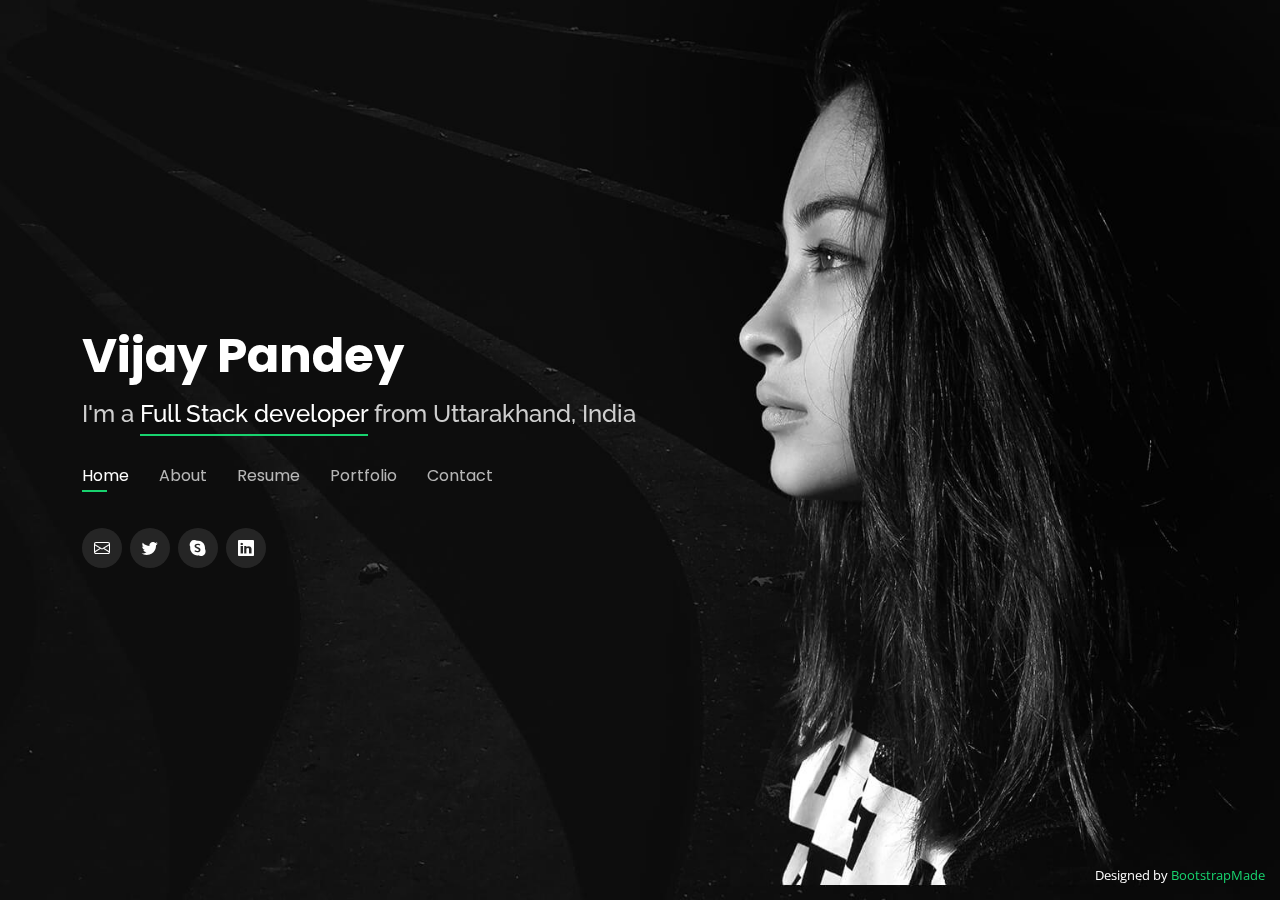
==== index.html @ e79af742 "More changes on the main pages" ====
<!DOCTYPE html>
<html lang="en">

<head>
  <meta charset="utf-8">
  <meta content="width=device-width, initial-scale=1.0" name="viewport">

  <title>Portfolio</title>
  <meta content="" name="description">
  <meta content="" name="keywords">

  <!-- Favicons -->
  <link href="assets/img/favicon.png" rel="icon">
  <link href="assets/img/apple-touch-icon.png" rel="apple-touch-icon">

  <!-- Google Fonts -->
  <link href="https://fonts.googleapis.com/css?family=Open+Sans:300,300i,400,400i,600,600i,700,700i|Raleway:300,300i,400,400i,500,500i,600,600i,700,700i|Poppins:300,300i,400,400i,500,500i,600,600i,700,700i" rel="stylesheet">

  <!-- Vendor CSS Files -->
  <link href="assets/vendor/bootstrap/css/bootstrap.min.css" rel="stylesheet">
  <link href="assets/vendor/bootstrap-icons/bootstrap-icons.css" rel="stylesheet">
  <link href="assets/vendor/boxicons/css/boxicons.min.css" rel="stylesheet">
  <link href="assets/vendor/glightbox/css/glightbox.min.css" rel="stylesheet">
  <link href="assets/vendor/remixicon/remixicon.css" rel="stylesheet">
  <link href="assets/vendor/swiper/swiper-bundle.min.css" rel="stylesheet">

  <!-- Template Main CSS File -->
  <link href="assets/css/style.css" rel="stylesheet">

  <!-- =======================================================
  * Template Name: Personal - v4.7.0
  * Template URL: https://bootstrapmade.com/personal-free-resume-bootstrap-template/
  * Author: BootstrapMade.com
  * License: https://bootstrapmade.com/license/
  ======================================================== -->
</head>

<body>

  <!-- ======= Header ======= -->
  <header id="header">
    <div class="container">

      <h1><a href="index.html">Vijay Pandey</a></h1>
      <!-- Uncomment below if you prefer to use an image logo -->
      <!-- <a href="index.html" class="mr-auto"><img src="assets/img/logo.png" alt="" class="img-fluid"></a> -->
      <h2>I'm a <span>Full Stack developer</span> from Uttarakhand, India</h2>

      <nav id="navbar" class="navbar">
        <ul>
          <li><a class="nav-link active" href="#header">Home</a></li>
          <li><a class="nav-link" href="#about">About</a></li>
          <li><a class="nav-link" href="#resume">Resume</a></li>
          <li><a class="nav-link" href="#portfolio">Portfolio</a></li>
          <li><a class="nav-link" href="#contact">Contact</a></li>
        </ul>
        <i class="bi bi-list mobile-nav-toggle"></i>
      </nav><!-- .navbar -->

      <div class="social-links">
        <a target="_blank" href="mailto:vijay.pandey1396@gmail.com" class="gmail"><i class="bi bi-envelope"></i></a>
        <a target="_blank" href="https://twitter.com/vijayvj31" class="twitter"><i class="bi bi-twitter"></i></a>
        <a target="_blank" href="skype:live:vijay.pandey1396?chat" class="google-plus"><i class="bi bi-skype"></i></a>

        <a target="_blank" href="https://www.linkedin.com/in/vijaypandey1396" class="linkedin"><i class="bi bi-linkedin"></i></a>
      </div>

    </div>
  </header><!-- End Header -->

  <!-- ======= About Section ======= -->
  <section id="about" class="about">

    <!-- ======= About Me ======= -->
    <div class="about-me container">

      <div class="section-title">
        <h2>About</h2>
        <p>Learn more about me</p>
      </div>

      <div class="row">
        <div class="col-lg-4" data-aos="fade-right">
          <img src="assets/img/me.jpg" class="img-fluid" alt="">
        </div>
        <div class="col-lg-8 pt-4 pt-lg-0 content" data-aos="fade-left">
          <h3>.Net Core &amp; Service Developer/Designer</h3>
          <p class="fst-italic">
            I am a Proficient IT professional with 5+ years of IT experience, specializing in client/server based web application development using ASP.Net Core 2.x, 3.x, C#, ASP.Net Web API, JavaScript, SQL Server, and Entity Framework.
          </p>
          <div class="row">
            <div class="col-lg-6">
              <ul>
                <li><i class="bi bi-chevron-right"></i> <strong>Birthday:</strong> <span>15 May 1996</span></li>
                <li><i class="bi bi-chevron-right"></i> <strong>Degree:</strong> <span>Bachelor of Technology</span></li>
                <li><i class="bi bi-chevron-right"></i> <strong>City:</strong> <span>Ranikhet, Uttarakhand</span></li>
                <li><i class="bi bi-chevron-right"></i> <strong>Phone:</strong> <span>+91 (955) 716-9874</span></li>
              </ul>
            </div>
            <div class="col-lg-6">
              <ul>
                <li><i class="bi bi-chevron-right"></i> <strong>Website:</strong> <span><a target="_blank" href="https://vijaypandey1396.github.io">https://vijaypandey1396.github.io</a></span></li>
                <li><i class="bi bi-chevron-right"></i> <strong>Email:</strong> <span><a href="mailto:vijay.pandey1396@gmail.com">vijay.pandey1396@gmail.com</a></span></li>
                <li><i class="bi bi-chevron-right"></i> <strong>Current status:</strong> <span>Working</span></li>
                <li><i class="bi bi-chevron-right"></i> <strong>Age:</strong> <span>25</span></li>                
              </ul>
            </div>
          </div>
          <p>
            I am currently working for smartData Enterprises Pvt. Ltd, Nagpur as a Manager, Software Engineering. 
            I am handling a team of 20+ people from different technology stack such as Angular, .Net Core, Nodejs, Manual & Automation QA testing and DevOps.
            I have the ability to define, analyze, and translate business requirements into technical solutions.
          </p>
        </div>
      </div>

    </div><!-- End About Me -->

    <!-- ======= Counts ======= -->
    <!-- 
      <div class="counts container">

      <div class="row">

        <div class="col-lg-3 col-md-6">
          <div class="count-box">
            <i class="bi bi-emoji-smile"></i>
            <span data-purecounter-start="0" data-purecounter-end="232" data-purecounter-duration="1" class="purecounter"></span>
            <p>Happy Clients</p>
          </div>
        </div>

        <div class="col-lg-3 col-md-6 mt-5 mt-md-0">
          <div class="count-box">
            <i class="bi bi-journal-richtext"></i>
            <span data-purecounter-start="0" data-purecounter-end="521" data-purecounter-duration="1" class="purecounter"></span>
            <p>Projects</p>
          </div>
        </div>

        <div class="col-lg-3 col-md-6 mt-5 mt-lg-0">
          <div class="count-box">
            <i class="bi bi-headset"></i>
            <span data-purecounter-start="0" data-purecounter-end="1463" data-purecounter-duration="1" class="purecounter"></span>
            <p>Hours Of Support</p>
          </div>
        </div>

        <div class="col-lg-3 col-md-6 mt-5 mt-lg-0">
          <div class="count-box">
            <i class="bi bi-award"></i>
            <span data-purecounter-start="0" data-purecounter-end="24" data-purecounter-duration="1" class="purecounter"></span>
            <p>Awards</p>
          </div>
        </div>

      </div> 

    </div>  -->
    <!-- End Counts -->

    <!-- ======= Skills  ======= -->
    <div class="skills container">

      <div class="section-title">
        <h2>Skills</h2>
      </div>

      <div class="row skills-content">

        <div class="col-lg-4">

          <div class="progress">
            <span class="skill">.Net core <i class="val">90%</i></span>
            <div class="progress-bar-wrap">
              <div class="progress-bar" role="progressbar" aria-valuenow="90" aria-valuemin="0" aria-valuemax="100"></div>
            </div>
          </div>

          <div class="progress">
            <span class="skill">C# <i class="val">90%</i></span>
            <div class="progress-bar-wrap">
              <div class="progress-bar" role="progressbar" aria-valuenow="90" aria-valuemin="0" aria-valuemax="100"></div>
            </div>
          </div>

          <div class="progress">
            <span class="skill">Micro-services <i class="val">85%</i></span>
            <div class="progress-bar-wrap">
              <div class="progress-bar" role="progressbar" aria-valuenow="85" aria-valuemin="0" aria-valuemax="100"></div>
            </div>
          </div>

          <div class="progress">
            <span class="skill">RabbitMQ <i class="val">90%</i></span>
            <div class="progress-bar-wrap">
              <div class="progress-bar" role="progressbar" aria-valuenow="90" aria-valuemin="0" aria-valuemax="100"></div>
            </div>
          </div>

          <div class="progress">
            <span class="skill">MSUnit test cases <i class="val">80%</i></span>
            <div class="progress-bar-wrap">
              <div class="progress-bar" role="progressbar" aria-valuenow="80" aria-valuemin="0" aria-valuemax="100"></div>
            </div>
          </div>
          
        </div>

        <div class="col-lg-4">
          <div class="progress">
            <span class="skill">REST Apis <i class="val">90%</i></span>
            <div class="progress-bar-wrap">
              <div class="progress-bar" role="progressbar" aria-valuenow="90" aria-valuemin="0" aria-valuemax="100"></div>
            </div>
          </div>

          <div class="progress">
            <span class="skill">JavaScript <i class="val">90%</i></span>
            <div class="progress-bar-wrap">
              <div class="progress-bar" role="progressbar" aria-valuenow="90" aria-valuemin="0" aria-valuemax="100"></div>
            </div>
          </div>

          <div class="progress">
            <span class="skill">JQuery <i class="val">85%</i></span>
            <div class="progress-bar-wrap">
              <div class="progress-bar" role="progressbar" aria-valuenow="85" aria-valuemin="0" aria-valuemax="100"></div>
            </div>
          </div>
          <div class="progress">
            <span class="skill">Angular <i class="val">75%</i></span>
            <div class="progress-bar-wrap">
              <div class="progress-bar" role="progressbar" aria-valuenow="75" aria-valuemin="0" aria-valuemax="100"></div>
            </div>
          </div>
          <div class="progress">
            <span class="skill">PhantomJs/CasperJs <i class="val">75%</i></span>
            <div class="progress-bar-wrap">
              <div class="progress-bar" role="progressbar" aria-valuenow="75" aria-valuemin="0" aria-valuemax="100"></div>
            </div>
          </div>

        
        </div>
        <div class="col-lg-4">

          <div class="progress">
            <span class="skill">Leadership and Project management <i class="val">80%</i></span>
            <div class="progress-bar-wrap">
              <div class="progress-bar" role="progressbar" aria-valuenow="80" aria-valuemin="0" aria-valuemax="100"></div>
            </div>
          </div>
          <div class="progress">
            <span class="skill">Problem Resolution<i class="val">90%</i></span>
            <div class="progress-bar-wrap">
              <div class="progress-bar" role="progressbar" aria-valuenow="90" aria-valuemin="0" aria-valuemax="100"></div>
            </div>
          </div>
          <div class="progress">
            <span class="skill">TFS/Azure DevOps/Github <i class="val">90%</i></span>
            <div class="progress-bar-wrap">
              <div class="progress-bar" role="progressbar" aria-valuenow="90" aria-valuemin="0" aria-valuemax="100"></div>
            </div>
          </div>

          <div class="progress">
            <span class="skill">IIS/Traditional deployment <i class="val">85%</i></span>
            <div class="progress-bar-wrap">
              <div class="progress-bar" role="progressbar" aria-valuenow="85" aria-valuemin="0" aria-valuemax="100"></div>
            </div>
          </div>

          <div class="progress">
            <span class="skill">CI/CD with Jenkins and Docker <i class="val">80%</i></span>
            <div class="progress-bar-wrap">
              <div class="progress-bar" role="progressbar" aria-valuenow="80" aria-valuemin="0" aria-valuemax="100"></div>
            </div>
          </div>

        </div>
      </div>

    </div><!-- End Skills -->

    <!-- ======= Interests ======= -->
    <div class="interests container">

      <div class="section-title">
        <h2>Interests and Hobbies</h2>
      </div>

      <div class="row">
        <div class="col-lg-3 col-md-4">
          <div class="icon-box">
            <i class="ri-global-line" style="color: #ffbb2c;"></i>
            <h3>Technology</h3>
          </div>
        </div>
        <div class="col-lg-3 col-md-4 mt-4 mt-md-0">
          <div class="icon-box">
            <i class="ri-bar-chart-2-line" style="color: #5578ff;"></i>
            <h3>Stock Investment</h3>
          </div>
        </div>
        <div class="col-lg-3 col-md-4 mt-4 mt-md-0">
          <div class="icon-box">
            <i class="ri-article-line" style="color: #e80368;"></i>
            <h3>Reading</h3>
          </div>
        </div>
        <div class="col-lg-3 col-md-4 mt-4 mt-lg-0">
          <div class="icon-box">
            <i class="ri-gamepad-line" style="color: #e361ff;"></i>
            <h3>Gaming</h3>
          </div>
        </div>
        <div class="col-lg-3 col-md-4 mt-4">
          <div class="icon-box">
            <i class="ri-google-line" style="color: #47aeff;"></i>
            <h3>Web Browsing</h3>
          </div>
        </div>
        <div class="col-lg-3 col-md-4 mt-4">
          <div class="icon-box">
            <i class="ri-movie-line" style="color: #ffa76e;"></i>
            <h3>Arts and Culture</h3>
          </div>
        </div>
        <div class="col-lg-3 col-md-4 mt-4">
          <div class="icon-box">
            <i class="ri-run-line" style="color: #11dbcf;"></i>
            <h3>Yoga and Exercise</h3>
          </div>
        </div>
        <div class="col-lg-3 col-md-4 mt-4">
          <div class="icon-box">
            <i class="ri-tools-line" style="color: #4233ff;"></i>
            <h3>Troubleshooting</h3>
          </div>
        </div>
        <!--
        <div class="col-lg-3 col-md-4 mt-4">
          <div class="icon-box">
            <i class="ri-anchor-line" style="color: #b2904f;"></i>
            <h3>Dirada Pack</h3>
          </div>
        </div>
        <div class="col-lg-3 col-md-4 mt-4">
          <div class="icon-box">
            <i class="ri-disc-line" style="color: #b20969;"></i>
            <h3>Moton Ideal</h3>
          </div>
        </div>
        <div class="col-lg-3 col-md-4 mt-4">
          <div class="icon-box">
            <i class="ri-base-station-line" style="color: #ff5828;"></i>
            <h3>Verdo Park</h3>
          </div>
        </div>
        <div class="col-lg-3 col-md-4 mt-4">
          <div class="icon-box">
            <i class="ri-fingerprint-line" style="color: #29cc61;"></i>
            <h3>Flavor Nivelanda</h3>
          </div>
        </div>
        -->
      </div>

    </div><!-- End Interests -->

    <!-- ======= Testimonials ======= -->
    <div class="testimonials container">

      <div class="section-title">
        <h2>Recommendations</h2>
      </div>

      <div class="testimonials-slider swiper" data-aos="fade-up" data-aos-delay="100">
        <div class="swiper-wrapper">

          <div class="swiper-slide">
            <div class="testimonial-item">
              <p>
                <i class="bx bxs-quote-alt-left quote-icon-left"></i>
                I have had the opportunity of knowing vijay for the past when we joined the same organization as a trainee. He is very thorough is everything he does and can be depended upon any time for help.He has an easiness to build interpersonal relations with others. I have seen him completing any tasks with favourable results despite deadline.An ambitious and independent expert.
                <i class="bx bxs-quote-alt-right quote-icon-right"></i>
              </p>
              <!-- <img src="assets/img/testimonials/testimonials-1.jpg" class="testimonial-img" alt=""> -->
              <h3>Tanuj Upreti</h3>
              <h4>Developer</h4>
            </div>
          </div>

          <div class="swiper-slide">
            <div class="testimonial-item">
              <p>
                <i class="bx bxs-quote-alt-left quote-icon-left"></i>
                I know Vijay as very hard-worker, technical and logical master and a very supportive. He has a very impressive background and profile and I recommend Vijay as a expert to connect with and consider for anything appropriate. all the best for your bright future ahead.
                <i class="bx bxs-quote-alt-right quote-icon-right"></i>
              </p>
              <!-- <img src="assets/img/testimonials/testimonials-2.jpg" class="testimonial-img" alt=""> -->
              <h3>Sarvesh Dwivedi</h3>
              <h4>Senior Engineer</h4>
            </div>
          </div>

          <div class="swiper-slide">
            <div class="testimonial-item">
              <p>
                <i class="bx bxs-quote-alt-left quote-icon-left"></i>
                I have always seen vijay as a multi-tasker and multi-skilled developer. He has undertook multiple projects of different domains and technologies with always delivering a successful outcome.I highly recommend him.he will surely become a great asset to any organisation.
                <i class="bx bxs-quote-alt-right quote-icon-right"></i>
              </p>
              <!-- <img src="assets/img/testimonials/testimonials-3.jpg" class="testimonial-img" alt=""> -->
              <h3>Amit Bisht</h3>
              <h4>Engineer</h4>
            </div>
          </div>

          <!-- <div class="swiper-slide">
            <div class="testimonial-item">
              <p>
                <i class="bx bxs-quote-alt-left quote-icon-left"></i>
                Fugiat enim eram quae cillum dolore dolor amet nulla culpa multos export minim fugiat minim velit minim dolor enim duis veniam ipsum anim magna sunt elit fore quem dolore labore illum veniam.
                <i class="bx bxs-quote-alt-right quote-icon-right"></i>
              </p>
              <img src="assets/img/testimonials/testimonials-4.jpg" class="testimonial-img" alt="">
              <h3>Matt Brandon</h3>
              <h4>Freelancer</h4>
            </div>
          </div>

          <div class="swiper-slide">
            <div class="testimonial-item">
              <p>
                <i class="bx bxs-quote-alt-left quote-icon-left"></i>
                Quis quorum aliqua sint quem legam fore sunt eram irure aliqua veniam tempor noster veniam enim culpa labore duis sunt culpa nulla illum cillum fugiat legam esse veniam culpa fore nisi cillum quid.
                <i class="bx bxs-quote-alt-right quote-icon-right"></i>
              </p>
              <img src="assets/img/testimonials/testimonials-5.jpg" class="testimonial-img" alt="">
              <h3>John Larson</h3>
              <h4>Entrepreneur</h4>
            </div>
          </div> -->

        </div>
        <div class="swiper-pagination"></div>
      </div>

      <div class="owl-carousel testimonials-carousel">

      </div>

    </div>
    <!-- End Testimonials  -->
  </section><!-- End About Section -->

  <!-- ======= Resume Section ======= -->
  <section id="resume" class="resume">
    <div class="container">

      <div class="section-title">
        <h2>Resume</h2>
        <p>Check My Resume</p>
      </div>

      <div class="row">
     
        <div class="col-lg-6">
          <h3 class="resume-title">Professional Experience</h3>
          <div class="resume-item">
            <h4>Manager, Software Engineering</h4>
            <h5>2021 - Present</h5>
            <p><em>smartData Enterprises Pvt. Ltd, Nagpur, Maharashtra</em></p>
            <p>
            <ul>
              <li>Handling a team of 20+ developers with different technical background.</li>
              <li>Collaboration with client side team for requirement gathering and troubleshooting.</li>
              <li>Handling multiple projects efficiently and making sure of on-time deliveries. </li>
              <li>Lead back-end developer. </li>
              <li>Automated and manual code reviews and project reviews for quality check.</li>
              <li>Assessment and supervision of the team mates to help the project and individual's growth.</li>
            </ul>
            </p>
          </div>
          <div class="resume-item">
            <h4>Senior Software Engineer</h4>
            <h5>2018 - 2021</h5>
            <p><em>smartData Enterprises Pvt. Ltd, Nagpur, Maharashtra</em></p>
            <p>
            <ul>
              <li>Worked as a lead api developer.</li>
              <li>Client communication and requirement gathering.</li>
              <li>Created flow diagrams to understand the requirement better.</li>
              <li>Code reviews and project reviews to make sure of the quality.</li>
              <li>Lead and mentorship of junior developers.</li>
            </ul>
            </p>
          </div>
          <div class="resume-item">
            <h4>Associate Software Engineer</h4>
            <h5>2016 - 2018</h5>
            <p><em>smartData Enterprises Pvt. Ltd, Nagpur, Maharashtra</em></p>
            <p>
            <ul>
              <li>Designed and developed the project based on client requirements.</li>
              <li>Worked as a full stack developer.</li>
              <li>Involved in direct client communication and requirement gathering and analysis.</li>
              <li>Review and unit testing of the final deliverables.</li>
            </ul>
            </p>
          </div>
        </div>
        <div class="col-lg-6">
          <h3 class="resume-title">Summary</h3>
          <div class="resume-item pb-0">
            <h4>Vijay Pandey</h4>
            <p><em>I am a technical and deadline-driven developer with 5+ years of experience in designing and developing projects from initial concept to final, working solution.
              <a target="_blank" href="assets/downloables/Vijay Pandey Resume.pdf">Click</a> to view and download the resume.
            </em></p>
            
            <!-- <p>
            <ul>
              <li>City Ranikhet,Almora, Uttarakhand</li>
              <li>(955) 716-9874</li>
              <li>vijay.pandey1396@gmail.com</li>
            </ul>
            </p> -->
          </div>

          <h3 class="resume-title">Education</h3>
          <!-- <div class="resume-item">
            <h4>Master of Fine Arts &amp; Graphic Design</h4>
            <h5>2015 - 2016</h5>
            <p><em>Rochester Institute of Technology, Rochester, NY</em></p>
            <p>Qui deserunt veniam. Et sed aliquam labore tempore sed quisquam iusto autem sit. Ea vero voluptatum qui ut dignissimos deleniti nerada porti sand markend</p>
          </div> -->
          <div class="resume-item">
            <h4>Bachelor of Technology</h4>
            <h5>2012 - 2016</h5>
            <p><em>Amrapali Institute Of Technology and Science, Nainital, Uttarakhand</em></p>
            <p>
              <ul>
                <li>An ideal student with good marks and academic presence.</li>
                <li>Frequently involved in the activities like coding workshops and competitions.</li>
                <li>Had involved in organization and participation in various gaming and other cultural activities. </li>
              </ul>
              </p>
          </div>
          <!-- <div class="resume-item">
            <h4>HSC</h4>
            <h5>2012</h5>
            <p><em>Uttarakhand State Board</em></p>
          </div>
          <div class="resume-item">
            <h4>SSC</h4>
            <h5>2010</h5>
            <p><em>Uttarakhand State Board</em></p>
          </div> -->
        </div>
      </div>

    </div>
  </section><!-- End Resume Section -->

  <!-- ======= Services Section ======= -->
  
  <section id="services" class="services">
   
    <div class="container">

      <div class="section-title">
        <h2>Services</h2>
        <p>My Services</p>
      </div>

      <div class="row">
        <div class="col-lg-4 col-md-6 d-flex align-items-stretch">
          <div class="icon-box">
            <div class="icon"><i class="bx bxl-dribbble"></i></div>
            <h4><a href="">Lorem Ipsum</a></h4>
            <p>Voluptatum deleniti atque corrupti quos dolores et quas molestias excepturi</p>
          </div>
        </div>

        <div class="col-lg-4 col-md-6 d-flex align-items-stretch mt-4 mt-md-0">
          <div class="icon-box">
            <div class="icon"><i class="bx bx-file"></i></div>
            <h4><a href="">Sed ut perspiciatis</a></h4>
            <p>Duis aute irure dolor in reprehenderit in voluptate velit esse cillum dolore</p>
          </div>
        </div>

        <div class="col-lg-4 col-md-6 d-flex align-items-stretch mt-4 mt-lg-0">
          <div class="icon-box">
            <div class="icon"><i class="bx bx-tachometer"></i></div>
            <h4><a href="">Magni Dolores</a></h4>
            <p>Excepteur sint occaecat cupidatat non proident, sunt in culpa qui officia</p>
          </div>
        </div>

        <div class="col-lg-4 col-md-6 d-flex align-items-stretch mt-4">
          <div class="icon-box">
            <div class="icon"><i class="bx bx-world"></i></div>
            <h4><a href="">Nemo Enim</a></h4>
            <p>At vero eos et accusamus et iusto odio dignissimos ducimus qui blanditiis</p>
          </div>
        </div>

        <div class="col-lg-4 col-md-6 d-flex align-items-stretch mt-4">
          <div class="icon-box">
            <div class="icon"><i class="bx bx-slideshow"></i></div>
            <h4><a href="">Dele cardo</a></h4>
            <p>Quis consequatur saepe eligendi voluptatem consequatur dolor consequuntur</p>
          </div>
        </div>

        <div class="col-lg-4 col-md-6 d-flex align-items-stretch mt-4">
          <div class="icon-box">
            <div class="icon"><i class="bx bx-arch"></i></div>
            <h4><a href="">Divera don</a></h4>
            <p>Modi nostrum vel laborum. Porro fugit error sit minus sapiente sit aspernatur</p>
          </div>
        </div>

      </div>

    </div>
    
  </section>
  
   <!-- ======= End services Section ======= -->

  <!-- ======= Portfolio Section ======= -->
  <section id="portfolio" class="portfolio">
    <div class="container">

      <div class="section-title">
        <h2>Portfolio</h2>
        <p>My Works</p>
      </div>
          </div>
  </section>
  <!-- End Portfolio Section -->

  <!-- ======= Contact Section ======= -->
  <section id="contact" class="contact">
    <div class="container">

      <div class="section-title">
        <h2>Contact</h2>
        <p>Contact Me</p>
      </div>

      <div class="row mt-2">

        <div class="col-md-6 d-flex align-items-stretch">
          <div class="info-box">
            <i class="bx bx-map"></i>
            <h3>My Address</h3>
            <p>Kafra, Ranikhet, Almora, Uttarakhand, 263645</p>
          </div>
        </div>

        <div class="col-md-6 mt-4 mt-md-0 d-flex align-items-stretch">
          <div class="info-box">
            <i class="bx bx-share-alt"></i>
            <h3>Social Profiles</h3>
            <div class="social-links">
              <a target="_blank" href="https://twitter.com/vijayvj31"><i class="bi bi-twitter"></i></a>
              <a target="_blank" href="skype:live:vijay.pandey1396?chat" class="google-plus"><i class="bi bi-skype"></i></a>
              <a target="_blank" href="https://www.linkedin.com/in/vijaypandey1396"><i class="bi bi-linkedin"></i></a>
            </div>
          </div>
        </div>

        <div class="col-md-6 mt-4 d-flex align-items-stretch">
          <div class="info-box">
            <i class="bx bx-envelope"></i>
            <h3>Email Me</h3>
            <p><a href="mailto:vijay.pandey1396@gmail.com">vijay.pandey1396@gmail.com</a></p>
          </div>
        </div>
        <div class="col-md-6 mt-4 d-flex align-items-stretch">
          <div class="info-box">
            <i class="bx bx-phone-call"></i>
            <h3>Call Me</h3>
            <p>+91 955 716 9874</p>
          </div>
        </div>
      </div>

      <!-- <form action="forms/contact.php" method="post" role="form" class="php-email-form mt-4">
        <div class="row">
          <div class="col-md-6 form-group">
            <input type="text" name="name" class="form-control" id="name" placeholder="Your Name" required>
          </div>
          <div class="col-md-6 form-group mt-3 mt-md-0">
            <input type="email" class="form-control" name="email" id="email" placeholder="Your Email" required>
          </div>
        </div>
        <div class="form-group mt-3">
          <input type="text" class="form-control" name="subject" id="subject" placeholder="Subject" required>
        </div>
        <div class="form-group mt-3">
          <textarea class="form-control" name="message" rows="5" placeholder="Message" required></textarea>
        </div>
        <div class="my-3">
          <div class="loading">Loading</div>
          <div class="error-message"></div>
          <div class="sent-message">Your message has been sent. Thank you!</div>
        </div>
        <div class="text-center"><button type="submit">Send Message</button></div>
      </form> -->

    </div>
  </section><!-- End Contact Section -->

  <div class="credits">
    <!-- All the links in the footer should remain intact. -->
    <!-- You can delete the links only if you purchased the pro version. -->
    <!-- Licensing information: https://bootstrapmade.com/license/ -->
    <!-- Purchase the pro version with working PHP/AJAX contact form: https://bootstrapmade.com/personal-free-resume-bootstrap-template/ -->
    Designed by <a href="https://bootstrapmade.com/">BootstrapMade</a>
  </div>

  <!-- Vendor JS Files -->
  <script src="https://code.jquery.com/jquery-3.6.0.min.js" integrity="sha256-/xUj+3OJU5yExlq6GSYGSHk7tPXikynS7ogEvDej/m4=" crossorigin="anonymous"></script>
  <script src="assets/vendor/purecounter/purecounter.js"></script>
  <script src="assets/vendor/bootstrap/js/bootstrap.bundle.min.js"></script>
  <script src="assets/vendor/glightbox/js/glightbox.js"></script>
  <script src="assets/vendor/isotope-layout/isotope.pkgd.min.js"></script>
  <script src="assets/vendor/swiper/swiper-bundle.min.js"></script>
  <script src="assets/vendor/waypoints/noframework.waypoints.js"></script>
  <script src="assets/vendor/php-email-form/validate.js"></script>

  <!-- Template Main JS File -->
  <script src="assets/js/main.js"></script>

</body>

</html>
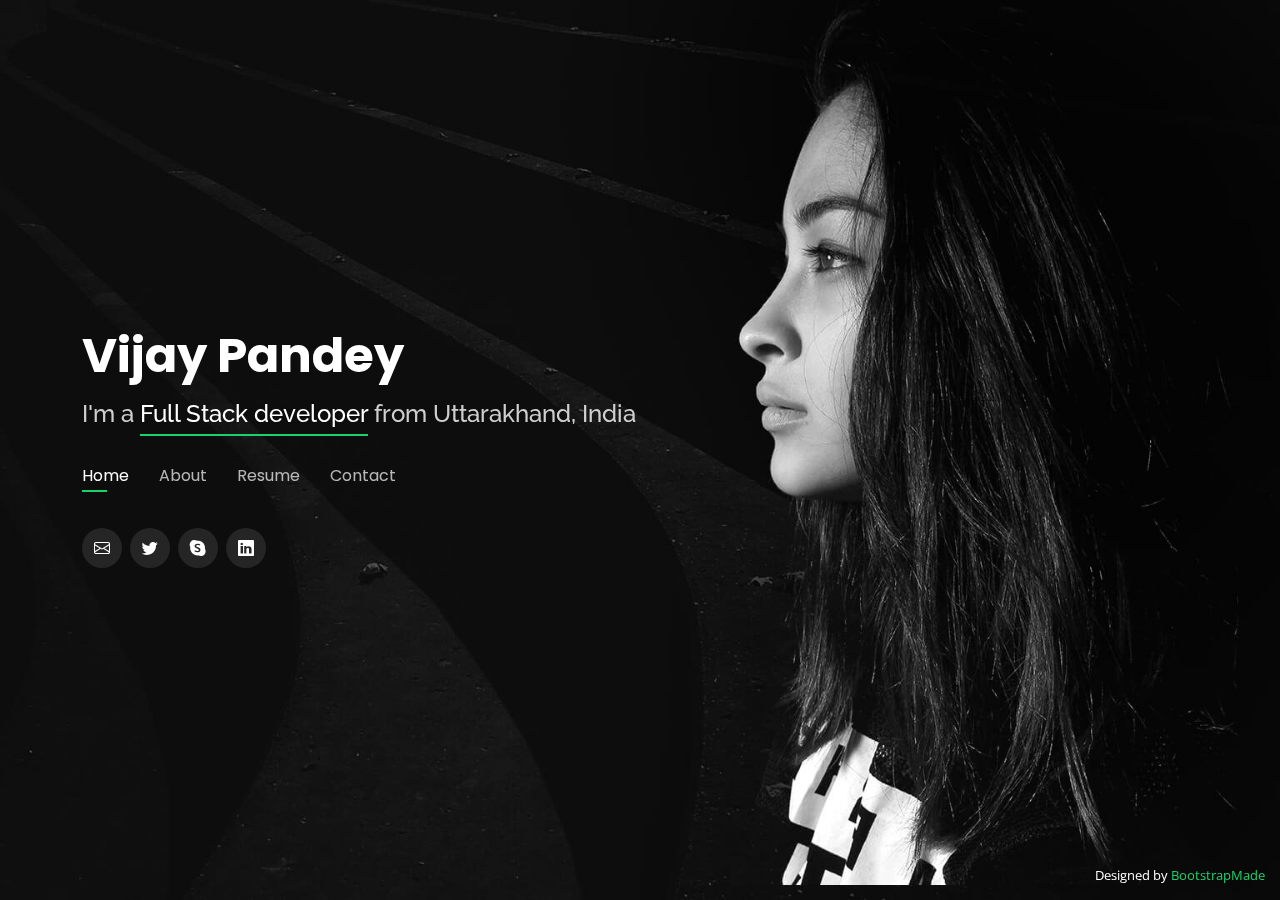
==== commit 6e0561e6: "changes in index page" ====
--- a/index.html
+++ b/index.html
@@ -51,7 +51,7 @@
           <li><a class="nav-link active" href="#header">Home</a></li>
           <li><a class="nav-link" href="#about">About</a></li>
           <li><a class="nav-link" href="#resume">Resume</a></li>
-          <li><a class="nav-link" href="#portfolio">Portfolio</a></li>
+          <!-- <li><a class="nav-link" href="#portfolio">Portfolio</a></li> -->
           <li><a class="nav-link" href="#contact">Contact</a></li>
         </ul>
         <i class="bi bi-list mobile-nav-toggle"></i>
@@ -91,18 +91,18 @@
           <div class="row">
             <div class="col-lg-6">
               <ul>
-                <li><i class="bi bi-chevron-right"></i> <strong>Birthday:</strong> <span>15 May 1996</span></li>
-                <li><i class="bi bi-chevron-right"></i> <strong>Degree:</strong> <span>Bachelor of Technology</span></li>
+                <li><i class="bi bi-chevron-right"></i> <strong>Website:</strong> <span><a target="_blank" href="https://vijaypandey1396.github.io">https://vijaypandey1396.github.io</a></span></li>
+                <li><i class="bi bi-chevron-right"></i> <strong>Email:</strong> <span><a href="mailto:vijay.pandey1396@gmail.com">vijay.pandey1396@gmail.com</a></span></li>
                 <li><i class="bi bi-chevron-right"></i> <strong>City:</strong> <span>Ranikhet, Uttarakhand</span></li>
                 <li><i class="bi bi-chevron-right"></i> <strong>Phone:</strong> <span>+91 (955) 716-9874</span></li>
               </ul>
             </div>
             <div class="col-lg-6">
               <ul>
-                <li><i class="bi bi-chevron-right"></i> <strong>Website:</strong> <span><a target="_blank" href="https://vijaypandey1396.github.io">https://vijaypandey1396.github.io</a></span></li>
-                <li><i class="bi bi-chevron-right"></i> <strong>Email:</strong> <span><a href="mailto:vijay.pandey1396@gmail.com">vijay.pandey1396@gmail.com</a></span></li>
+                <li><i class="bi bi-chevron-right"></i> <strong>Degree:</strong> <span>Bachelor of Technology</span></li>
                 <li><i class="bi bi-chevron-right"></i> <strong>Current status:</strong> <span>Working</span></li>
-                <li><i class="bi bi-chevron-right"></i> <strong>Age:</strong> <span>25</span></li>                
+                <li><i class="bi bi-chevron-right"></i> <strong>Birthday:</strong> <span>15 May 1996</span></li>
+                <li><i class="bi bi-chevron-right"></i> <strong>Age:</strong> <span>25 years</span></li>                
               </ul>
             </div>
           </div>
@@ -468,7 +468,7 @@
       <div class="row">
      
         <div class="col-lg-6">
-          <h3 class="resume-title">Professional Experience</h3>
+          <h3 class="resume-title">My Professional Experience</h3>
           <div class="resume-item">
             <h4>Manager, Software Engineering</h4>
             <h5>2021 - Present</h5>
@@ -517,6 +517,8 @@
           <div class="resume-item pb-0">
             <h4>Vijay Pandey</h4>
             <p><em>I am a technical and deadline-driven developer with 5+ years of experience in designing and developing projects from initial concept to final, working solution.
+              I have the working experience in leading offshore team members, projecting adept communication skills.
+              I have the ability to work well with co-workers in a multi-cultural environment, projecting interpersonal skills.
               <a target="_blank" href="assets/downloables/Vijay Pandey Resume.pdf">Click</a> to view and download the resume.
             </em></p>
             
@@ -527,6 +529,20 @@
               <li>vijay.pandey1396@gmail.com</li>
             </ul>
             </p> -->
+          </div>
+
+          
+          <h3 class="resume-title">Technologies I  have worked on</h3>
+          <div class="resume-item">
+            <p>
+              <ul>
+                <li>Programing languages - C# and Javascript.</li>
+                <li>Databases - SQL server 2008/2016 and MongoDB.</li>
+                <li>Technologies/Libraries - .NET Framework 4.5/4.8 and .Net Core 2.x, 3.x, jQuery, Angular.</li>
+                <li>Tools - Visual Studio 2012/2013/2015/2019/2022, Visual studio code, TFS, Azure Devops, Github.</li>
+                <li>Architectures - 3 Tier, N Tier, MVC, Entity Framework, Linq, Repository patterns.</li>
+              </ul>
+              </p>
           </div>
 
           <h3 class="resume-title">Education</h3>
@@ -564,74 +580,6 @@
     </div>
   </section><!-- End Resume Section -->
 
-  <!-- ======= Services Section ======= -->
-  
-  <section id="services" class="services">
-   
-    <div class="container">
-
-      <div class="section-title">
-        <h2>Services</h2>
-        <p>My Services</p>
-      </div>
-
-      <div class="row">
-        <div class="col-lg-4 col-md-6 d-flex align-items-stretch">
-          <div class="icon-box">
-            <div class="icon"><i class="bx bxl-dribbble"></i></div>
-            <h4><a href="">Lorem Ipsum</a></h4>
-            <p>Voluptatum deleniti atque corrupti quos dolores et quas molestias excepturi</p>
-          </div>
-        </div>
-
-        <div class="col-lg-4 col-md-6 d-flex align-items-stretch mt-4 mt-md-0">
-          <div class="icon-box">
-            <div class="icon"><i class="bx bx-file"></i></div>
-            <h4><a href="">Sed ut perspiciatis</a></h4>
-            <p>Duis aute irure dolor in reprehenderit in voluptate velit esse cillum dolore</p>
-          </div>
-        </div>
-
-        <div class="col-lg-4 col-md-6 d-flex align-items-stretch mt-4 mt-lg-0">
-          <div class="icon-box">
-            <div class="icon"><i class="bx bx-tachometer"></i></div>
-            <h4><a href="">Magni Dolores</a></h4>
-            <p>Excepteur sint occaecat cupidatat non proident, sunt in culpa qui officia</p>
-          </div>
-        </div>
-
-        <div class="col-lg-4 col-md-6 d-flex align-items-stretch mt-4">
-          <div class="icon-box">
-            <div class="icon"><i class="bx bx-world"></i></div>
-            <h4><a href="">Nemo Enim</a></h4>
-            <p>At vero eos et accusamus et iusto odio dignissimos ducimus qui blanditiis</p>
-          </div>
-        </div>
-
-        <div class="col-lg-4 col-md-6 d-flex align-items-stretch mt-4">
-          <div class="icon-box">
-            <div class="icon"><i class="bx bx-slideshow"></i></div>
-            <h4><a href="">Dele cardo</a></h4>
-            <p>Quis consequatur saepe eligendi voluptatem consequatur dolor consequuntur</p>
-          </div>
-        </div>
-
-        <div class="col-lg-4 col-md-6 d-flex align-items-stretch mt-4">
-          <div class="icon-box">
-            <div class="icon"><i class="bx bx-arch"></i></div>
-            <h4><a href="">Divera don</a></h4>
-            <p>Modi nostrum vel laborum. Porro fugit error sit minus sapiente sit aspernatur</p>
-          </div>
-        </div>
-
-      </div>
-
-    </div>
-    
-  </section>
-  
-   <!-- ======= End services Section ======= -->
-
   <!-- ======= Portfolio Section ======= -->
   <section id="portfolio" class="portfolio">
     <div class="container">
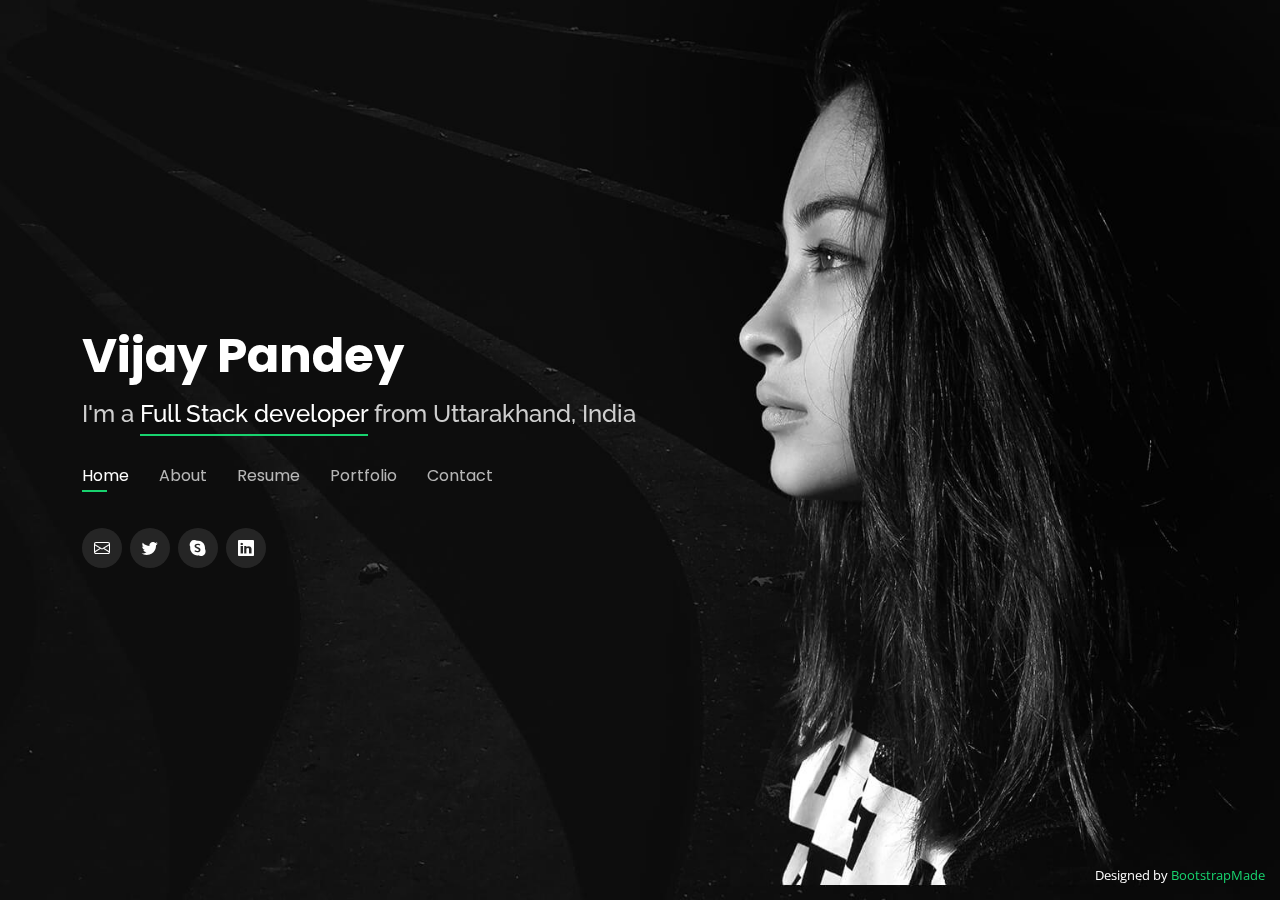
==== commit a0157064: "Added portfolio" ====
--- a/index.html
+++ b/index.html
@@ -51,7 +51,7 @@
           <li><a class="nav-link active" href="#header">Home</a></li>
           <li><a class="nav-link" href="#about">About</a></li>
           <li><a class="nav-link" href="#resume">Resume</a></li>
-          <!-- <li><a class="nav-link" href="#portfolio">Portfolio</a></li> -->
+          <li><a class="nav-link" href="#portfolio">Portfolio</a></li>
           <li><a class="nav-link" href="#contact">Contact</a></li>
         </ul>
         <i class="bi bi-list mobile-nav-toggle"></i>
@@ -89,15 +89,15 @@
             I am a Proficient IT professional with 5+ years of IT experience, specializing in client/server based web application development using ASP.Net Core 2.x, 3.x, C#, ASP.Net Web API, JavaScript, SQL Server, and Entity Framework.
           </p>
           <div class="row">
-            <div class="col-lg-6">
+            <div class="col-lg-7">
               <ul>
-                <li><i class="bi bi-chevron-right"></i> <strong>Website:</strong> <span><a target="_blank" href="https://vijaypandey1396.github.io">https://vijaypandey1396.github.io</a></span></li>
+                <li><i class="bi bi-chevron-right"></i> <strong>Website: </strong> <span><a target="_blank" href="https://vijaypandey1396.github.io">https://vijaypandey1396.github.io</a></span></li>
                 <li><i class="bi bi-chevron-right"></i> <strong>Email:</strong> <span><a href="mailto:vijay.pandey1396@gmail.com">vijay.pandey1396@gmail.com</a></span></li>
                 <li><i class="bi bi-chevron-right"></i> <strong>City:</strong> <span>Ranikhet, Uttarakhand</span></li>
                 <li><i class="bi bi-chevron-right"></i> <strong>Phone:</strong> <span>+91 (955) 716-9874</span></li>
               </ul>
             </div>
-            <div class="col-lg-6">
+            <div class="col-lg-5">
               <ul>
                 <li><i class="bi bi-chevron-right"></i> <strong>Degree:</strong> <span>Bachelor of Technology</span></li>
                 <li><i class="bi bi-chevron-right"></i> <strong>Current status:</strong> <span>Working</span></li>
@@ -507,6 +507,7 @@
               <li>Designed and developed the project based on client requirements.</li>
               <li>Worked as a full stack developer.</li>
               <li>Involved in direct client communication and requirement gathering and analysis.</li>
+              <li>Delivery of the tasks/modules under the guidance of seniors.</li>
               <li>Review and unit testing of the final deliverables.</li>
             </ul>
             </p>
@@ -536,11 +537,11 @@
           <div class="resume-item">
             <p>
               <ul>
-                <li>Programing languages - C# and Javascript.</li>
-                <li>Databases - SQL server 2008/2016 and MongoDB.</li>
-                <li>Technologies/Libraries - .NET Framework 4.5/4.8 and .Net Core 2.x, 3.x, jQuery, Angular.</li>
-                <li>Tools - Visual Studio 2012/2013/2015/2019/2022, Visual studio code, TFS, Azure Devops, Github.</li>
-                <li>Architectures - 3 Tier, N Tier, MVC, Entity Framework, Linq, Repository patterns.</li>
+                <li><strong>Programing languages:</strong> C# and Javascript.</li>
+                <li><strong>Databases:</strong> SQL server 2008/2016 and MongoDB.</li>
+                <li><strong>Technologies/Libraries:</strong> .NET Framework 4.5/4.8 and .Net Core 2.x, 3.x, jQuery, Angular.</li>
+                <li><strong>Tools:</strong> Visual Studio 2012/2013/2015/2019/2022, Visual studio code, TFS, Azure Devops, Github.</li>
+                <li><strong>Architectures:</strong> 3 Tier, N Tier, MVC, Entity Framework, Linq, Repository patterns.</li>
               </ul>
               </p>
           </div>
@@ -564,16 +565,16 @@
               </ul>
               </p>
           </div>
-          <!-- <div class="resume-item">
-            <h4>HSC</h4>
+          <div class="resume-item">
+            <h4>Senior Secondary Certificate</h4>
             <h5>2012</h5>
             <p><em>Uttarakhand State Board</em></p>
           </div>
           <div class="resume-item">
-            <h4>SSC</h4>
+            <h4>High School Certificate</h4>
             <h5>2010</h5>
             <p><em>Uttarakhand State Board</em></p>
-          </div> -->
+          </div>
         </div>
       </div>
 
